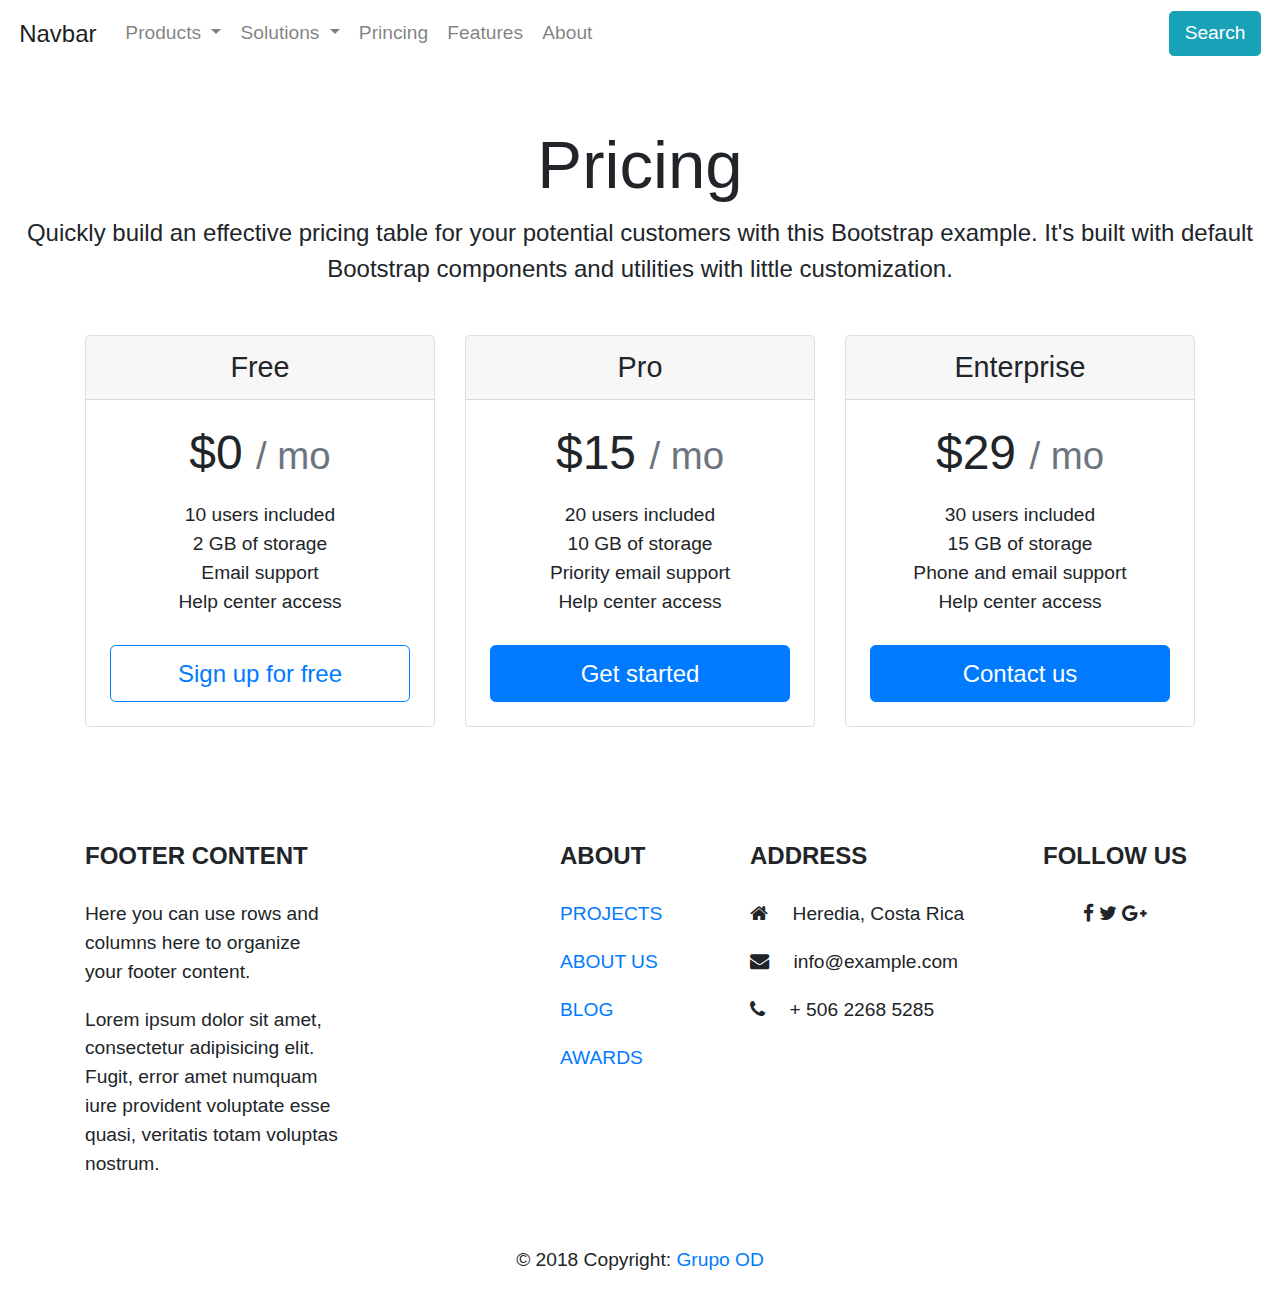
==== pricing.html @ 0ee2948a "Add  princing.html file" ====
<!DOCTYPE html>
<html lang="en">
<head>
    <meta charset="UTF-8">
    <title>Title</title>
    <meta name="viewport" content="width=device-width, initial-scale=1">
    <!--CDN Links-->
    <!--<link rel="stylesheet" href="https://maxcdn.bootstrapcdn.com/bootstrap/4.0.0/css/bootstrap.min.css">
    <script src="https://ajax.googleapis.com/ajax/libs/jquery/3.3.1/jquery.min.js"></script>
    <script src="https://maxcdn.bootstrapcdn.com/bootstrap/4.0.0/js/bootstrap.min.js"></script>
    -->
    <link rel="stylesheet" href="css/normalize.css">
    <link rel="stylesheet" href="bootstrap-4.0.0-dist/css/bootstrap.min.css">
    <script src="jquery/jquery-3.3.1.js"></script>
    <script src="bootstrap-4.0.0-dist/js/bootstrap.min.js"></script>
    <link rel="stylesheet" href="https://cdnjs.cloudflare.com/ajax/libs/font-awesome/4.7.0/css/font-awesome.min.css">
    <link rel="stylesheet" href="css/style.css">
</head>
<body>
<header>

    <nav class="navbar navbar-expand-lg navbar-light od-nav-bar">
        <a class="navbar-brand" href="index.html">Navbar</a>
        <button class="navbar-toggler" type="button" data-toggle="collapse" data-target="#navbarSupportedContent"
                aria-controls="navbarSupportedContent" aria-expanded="false" aria-label="Toggle navigation">
            <span class="navbar-toggler-icon"></span>
        </button>

        <div class="collapse navbar-collapse" id="navbarSupportedContent">
            <ul class="navbar-nav mr-auto">
                <li class="nav-item dropdown">
                    <a class="nav-link dropdown-toggle" href="#" role="button" data-toggle="dropdown"
                       aria-haspopup="true" aria-expanded="false">
                        Products
                    </a>
                    <div class="dropdown-menu" aria-labelledby="navbarDropdown">
                        <a class="dropdown-item" href="#">Product 1</a>
                        <a class="dropdown-item" href="#">Product 2</a>
                        <div class="dropdown-divider"></div>
                        <a class="dropdown-item" href="#">Something else here</a>
                    </div>
                </li>
                <li class="nav-item dropdown">
                    <a class="nav-link dropdown-toggle" href="#" role="button" data-toggle="dropdown"
                       aria-haspopup="true" aria-expanded="false">
                        Solutions
                    </a>
                    <div class="dropdown-menu" aria-labelledby="navbarDropdown">
                        <a class="dropdown-item" href="#">Solution 1</a>
                        <a class="dropdown-item" href="#">Solution 2</a>
                        <div class="dropdown-divider"></div>
                        <a class="dropdown-item" href="#">Something else here</a>
                    </div>
                </li>
                <li class="nav-item">
                    <a class="nav-link" href="pricing.html">Princing</a>
                </li>
                <li class="nav-item">
                    <a class="nav-link" href="#">Features</a>
                </li>
                <li class="nav-item">
                    <a class="nav-link " href="#">About</a>
                </li>
            </ul>
            <form class="form-inline my-2 my-lg-0">
                <button type="button" class="btn btn-info">
                    <span class="glyphicon glyphicon-search"></span> Search
                </button>
            </form>
        </div>
    </nav>
</header>

<main>

    <div class="pricing-header px-3 py-3 pt-md-5 pb-md-4 mx-auto text-center">
        <h1 class="display-4">Pricing</h1>
        <p class="lead">Quickly build an effective pricing table for your potential customers with this Bootstrap example. It's built with default Bootstrap components and utilities with little customization.</p>
    </div>

    <div class="container">
        <div class="card-deck mb-3 text-center">
            <div class="card mb-4 box-shadow">
                <div class="card-header">
                    <h4 class="my-0 font-weight-normal">Free</h4>
                </div>
                <div class="card-body">
                    <h1 class="card-title pricing-card-title">$0 <small class="text-muted">/ mo</small></h1>
                    <ul class="list-unstyled mt-3 mb-4">
                        <li>10 users included</li>
                        <li>2 GB of storage</li>
                        <li>Email support</li>
                        <li>Help center access</li>
                    </ul>
                    <button type="button" class="btn btn-lg btn-block btn-outline-primary">Sign up for free</button>
                </div>
            </div>
            <div class="card mb-4 box-shadow">
                <div class="card-header">
                    <h4 class="my-0 font-weight-normal">Pro</h4>
                </div>
                <div class="card-body">
                    <h1 class="card-title pricing-card-title">$15 <small class="text-muted">/ mo</small></h1>
                    <ul class="list-unstyled mt-3 mb-4">
                        <li>20 users included</li>
                        <li>10 GB of storage</li>
                        <li>Priority email support</li>
                        <li>Help center access</li>
                    </ul>
                    <button type="button" class="btn btn-lg btn-block btn-primary">Get started</button>
                </div>
            </div>
            <div class="card mb-4 box-shadow">
                <div class="card-header">
                    <h4 class="my-0 font-weight-normal">Enterprise</h4>
                </div>
                <div class="card-body">
                    <h1 class="card-title pricing-card-title">$29 <small class="text-muted">/ mo</small></h1>
                    <ul class="list-unstyled mt-3 mb-4">
                        <li>30 users included</li>
                        <li>15 GB of storage</li>
                        <li>Phone and email support</li>
                        <li>Help center access</li>
                    </ul>
                    <button type="button" class="btn btn-lg btn-block btn-primary">Contact us</button>
                </div>
            </div>
        </div>
</main>

<!--Footer-->
<footer class="page-footer font-small mdb-color lighten-3 pt-4 mt-4">

    <!--Footer Links-->
    <div class="container text-center text-md-left">
        <div class="row my-4">

            <!--First column-->
            <div class="col-md-4 col-lg-3">
                <h5 class="text-uppercase mb-4 font-weight-bold">Footer Content</h5>
                <p>Here you can use rows and columns here to organize your footer content.</p>
                <p>Lorem ipsum dolor sit amet, consectetur adipisicing elit. Fugit, error amet numquam iure provident
                    voluptate esse quasi, veritatis totam voluptas nostrum. </p>
            </div>
            <!--/.First column-->

            <hr class="clearfix w-100 d-md-none">

            <!--Second column-->
            <div class="col-md-2 col-lg-2 ml-auto">
                <h5 class="text-uppercase mb-4 font-weight-bold">About</h5>
                <ul class="list-unstyled">
                    <p>
                        <a href="#!">PROJECTS</a>
                    </p>
                    <p>
                        <a href="#!">ABOUT US</a>
                    </p>
                    <p>
                        <a href="#!">BLOG</a>
                    </p>
                    <p>
                        <a href="#!">AWARDS</a>
                    </p>
                </ul>
            </div>
            <!--/.Second column-->

            <hr class="clearfix w-100 d-md-none">

            <!--Third column-->
            <div class="col-md-4 col-lg-3">
                <h5 class="text-uppercase mb-4 font-weight-bold">Address</h5>
                <!--Info-->
                <p>
                    <i class="fa fa-home mr-3"></i> Heredia, Costa Rica</p>
                <p>
                    <i class="fa fa-envelope mr-3"></i> info@example.com</p>
                <p>
                    <i class="fa fa-phone mr-3"></i> + 506 2268 5285</p>
            </div>
            <!--/.Third column-->

            <hr class="clearfix w-100 d-md-none">

            <!--Fourth column-->
            <div class="col-md-2 col-lg-2 text-center">
                <h5 class="text-uppercase mb-4 font-weight-bold">Follow Us</h5>
                <!--Social buttons-->
                <div class="mt-2">
                    <!--Facebook-->
                    <a type="button" class="btn-floating btn-small btn-fb">
                        <i class="fa fa-facebook"></i>
                    </a>
                    <!--Twitter-->
                    <a type="button" class="btn-floating btn-small btn-tw">
                        <i class="fa fa-twitter"></i>
                    </a>
                    <!--Google +-->
                    <a type="button" class="btn-floating btn-small btn-gplus">
                        <i class="fa fa-google-plus"></i>
                    </a>
                </div>
            </div>
            <!--/.Fourth column-->

        </div>
    </div>
    <!--/.Footer Links-->

    <!--Copyright-->
    <div class="footer-copyright py-3 text-center">
        © 2018 Copyright:
        <a href="#"> Grupo OD </a>
    </div>
    <!--/.Copyright-->

</footer>
<!--/.Footer-->


</body>
</html>
---- css/style.css ----
/* Basic CSS file */
html {
  font-size: 1.2em; }

/* Header */
.od-nav-bar {
  font-size: 1em; }

/*# sourceMappingURL=style.css.map */
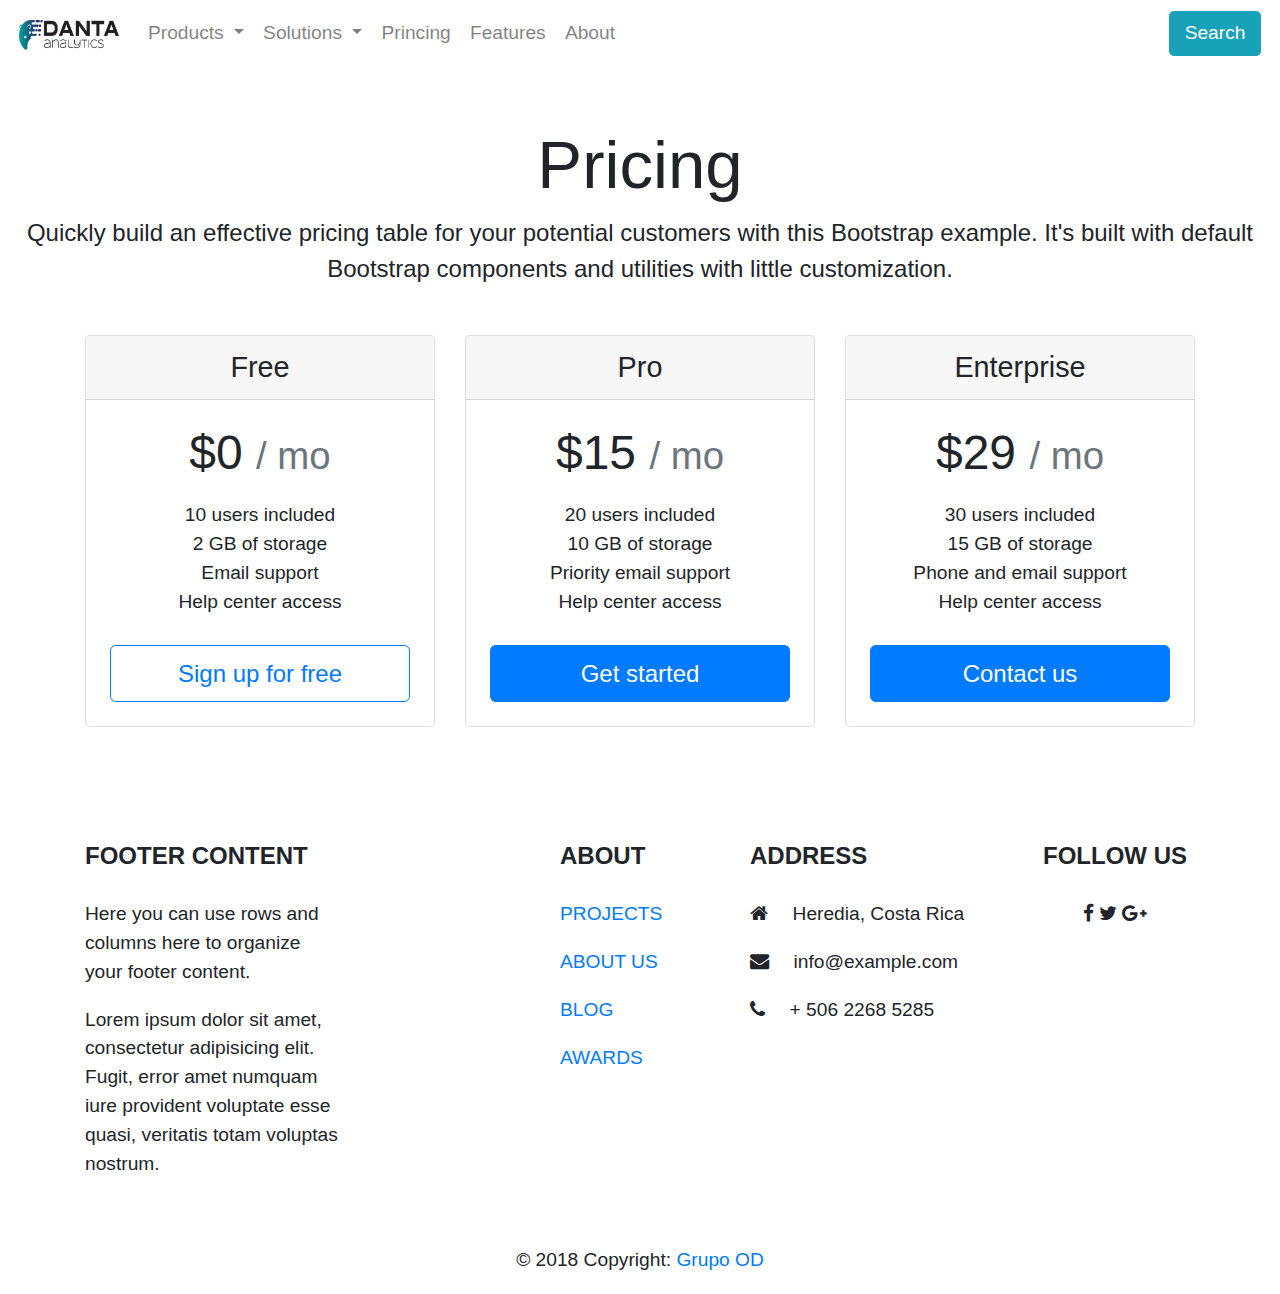
==== commit 9027991c: "Add brand image to navigation bar" ====
--- a/pricing.html
+++ b/pricing.html
@@ -20,7 +20,9 @@
 <header>
 
     <nav class="navbar navbar-expand-lg navbar-light od-nav-bar">
-        <a class="navbar-brand" href="index.html">Navbar</a>
+        <a class="navbar-brand" href="index.html">
+            <img src="/images/LogosPrevios-01.png" width="100" height="30" alt="">
+        </a>
         <button class="navbar-toggler" type="button" data-toggle="collapse" data-target="#navbarSupportedContent"
                 aria-controls="navbarSupportedContent" aria-expanded="false" aria-label="Toggle navigation">
             <span class="navbar-toggler-icon"></span>
@@ -70,6 +72,7 @@
         </div>
     </nav>
 </header>
+
 
 <main>
 
--- a/css/style.css
+++ b/css/style.css
@@ -6,4 +6,66 @@
 .od-nav-bar {
   font-size: 1em; }
 
+.top-space {
+  margin-top: 5%; }
+
+/*
+Removes white gap between slides - chagnge to base color of slide images
+*/
+.carousel {
+  background: #007aeb; }
+
+/*
+Forces image to be 100% width and not max width of 100%
+*/
+.carousel-item .img-fluid {
+  width: 100%; }
+
+/*
+anchors are inline so you need ot make them block to go full width
+*/
+.carousel-item a {
+  display: block;
+  width: 100%; }
+
+/*Social media icons scss*/
+.social-media-icon {
+  font-size: 30px;
+  width: 1.5em;
+  height: 1.1em;
+  text-align: center;
+  text-decoration: none;
+  /* Facebook */ }
+
+/* Add a hover effect if you want */
+.social-media-icon:hover {
+  opacity: 0.7; }
+
+/* Facebook*/
+.facebook-icon {
+  background: #3B5998;
+  color: white; }
+
+/* Twitter */
+.twitter-icon {
+  background: #55ACEE;
+  color: white; }
+
+/*Google+ */
+.google-plus-icon {
+  background: #dd4b39;
+  color: white; }
+
+/*Likedin*/
+.likedin-icon {
+  background: #007bb5;
+  color: white; }
+
+/*RSS*/
+.rss-icon {
+  background: #ff6600;
+  color: white; }
+
+/* Set a specific color for each brand */
+
 /*# sourceMappingURL=style.css.map */
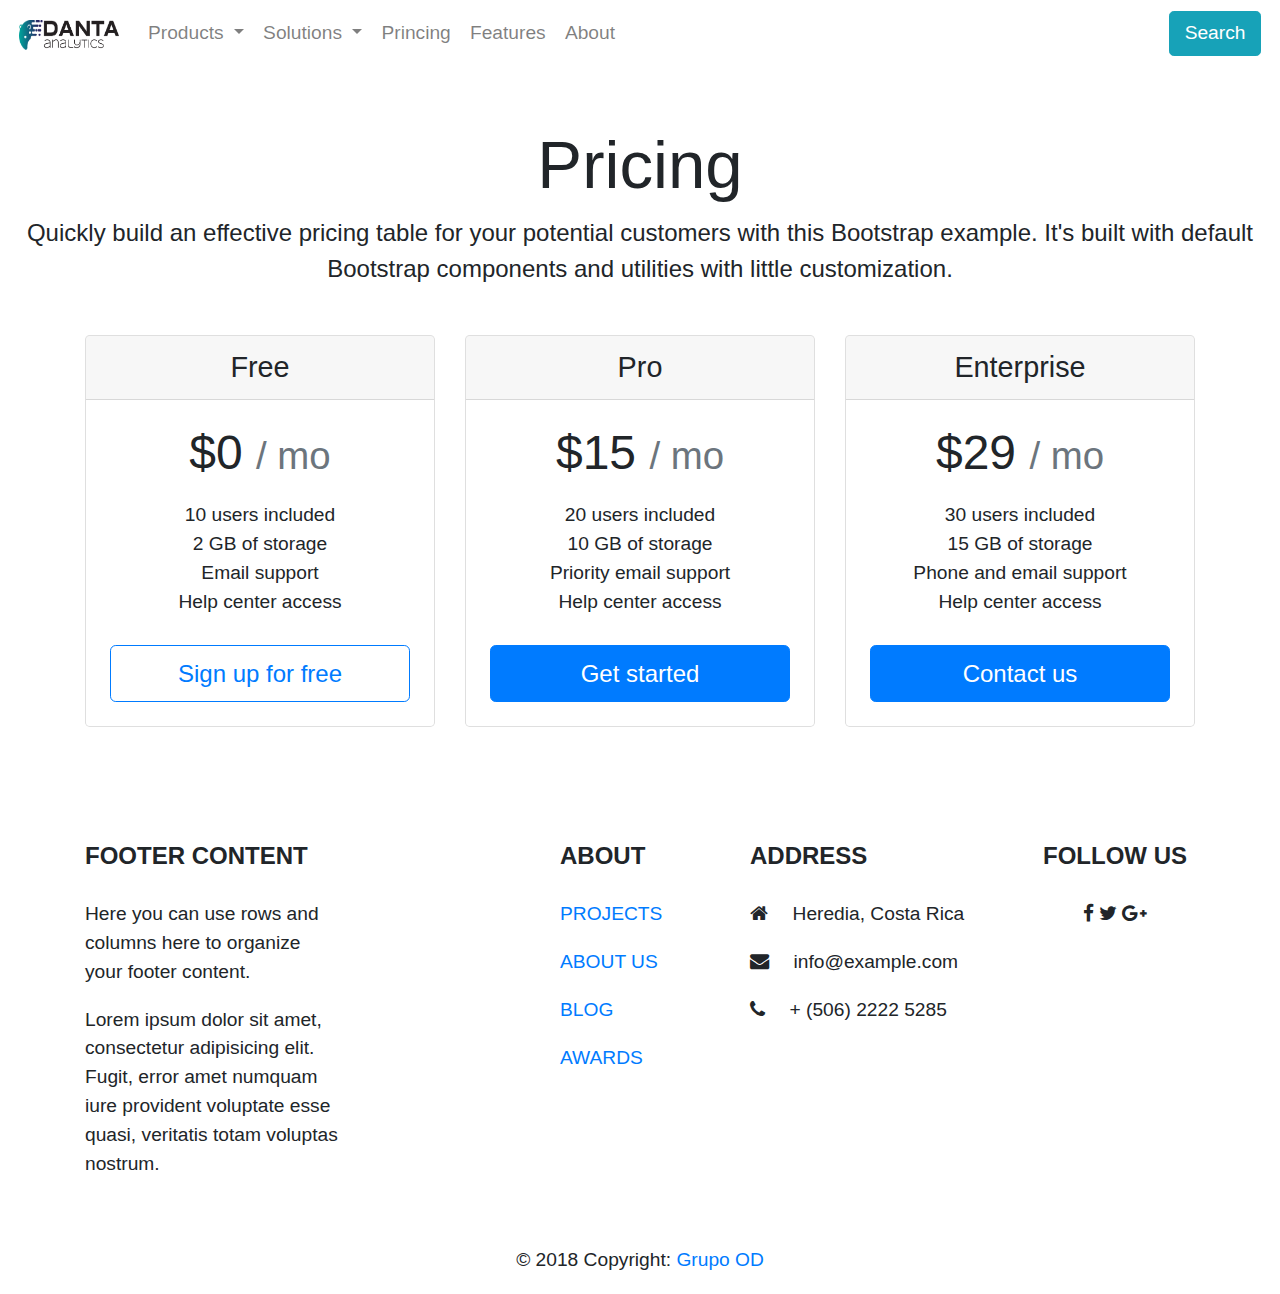
==== commit c402e420: "Change footer information" ====
--- a/pricing.html
+++ b/pricing.html
@@ -21,7 +21,7 @@
 
     <nav class="navbar navbar-expand-lg navbar-light od-nav-bar">
         <a class="navbar-brand" href="index.html">
-            <img src="/images/LogosPrevios-01.png" width="100" height="30" alt="">
+            <img src="./images/LogosPrevios-01.png" width="100" height="30" alt="">
         </a>
         <button class="navbar-toggler" type="button" data-toggle="collapse" data-target="#navbarSupportedContent"
                 aria-controls="navbarSupportedContent" aria-expanded="false" aria-label="Toggle navigation">
@@ -180,7 +180,7 @@
                 <p>
                     <i class="fa fa-envelope mr-3"></i> info@example.com</p>
                 <p>
-                    <i class="fa fa-phone mr-3"></i> + 506 2268 5285</p>
+                    <i class="fa fa-phone mr-3"></i> + (506) 2222 5285</p>
             </div>
             <!--/.Third column-->
 
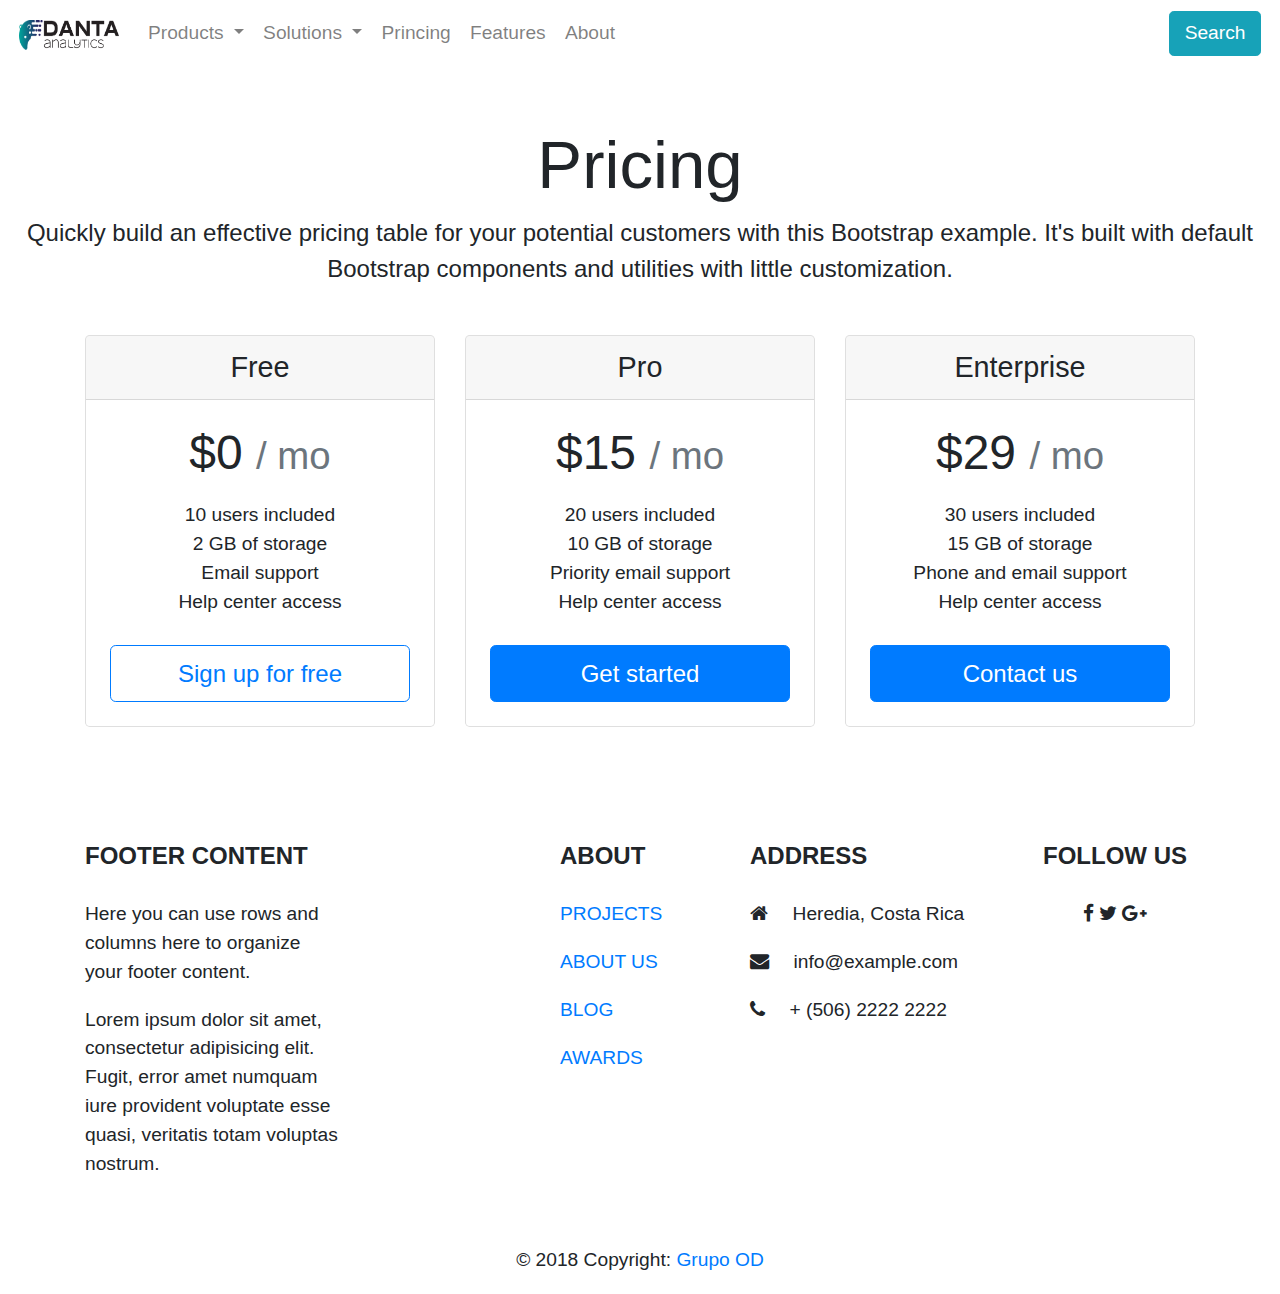
==== commit 15b04f47: "Change footer information" ====
--- a/pricing.html
+++ b/pricing.html
@@ -180,7 +180,7 @@
                 <p>
                     <i class="fa fa-envelope mr-3"></i> info@example.com</p>
                 <p>
-                    <i class="fa fa-phone mr-3"></i> + (506) 2222 5285</p>
+                    <i class="fa fa-phone mr-3"></i> + (506) 2222 2222</p>
             </div>
             <!--/.Third column-->
 
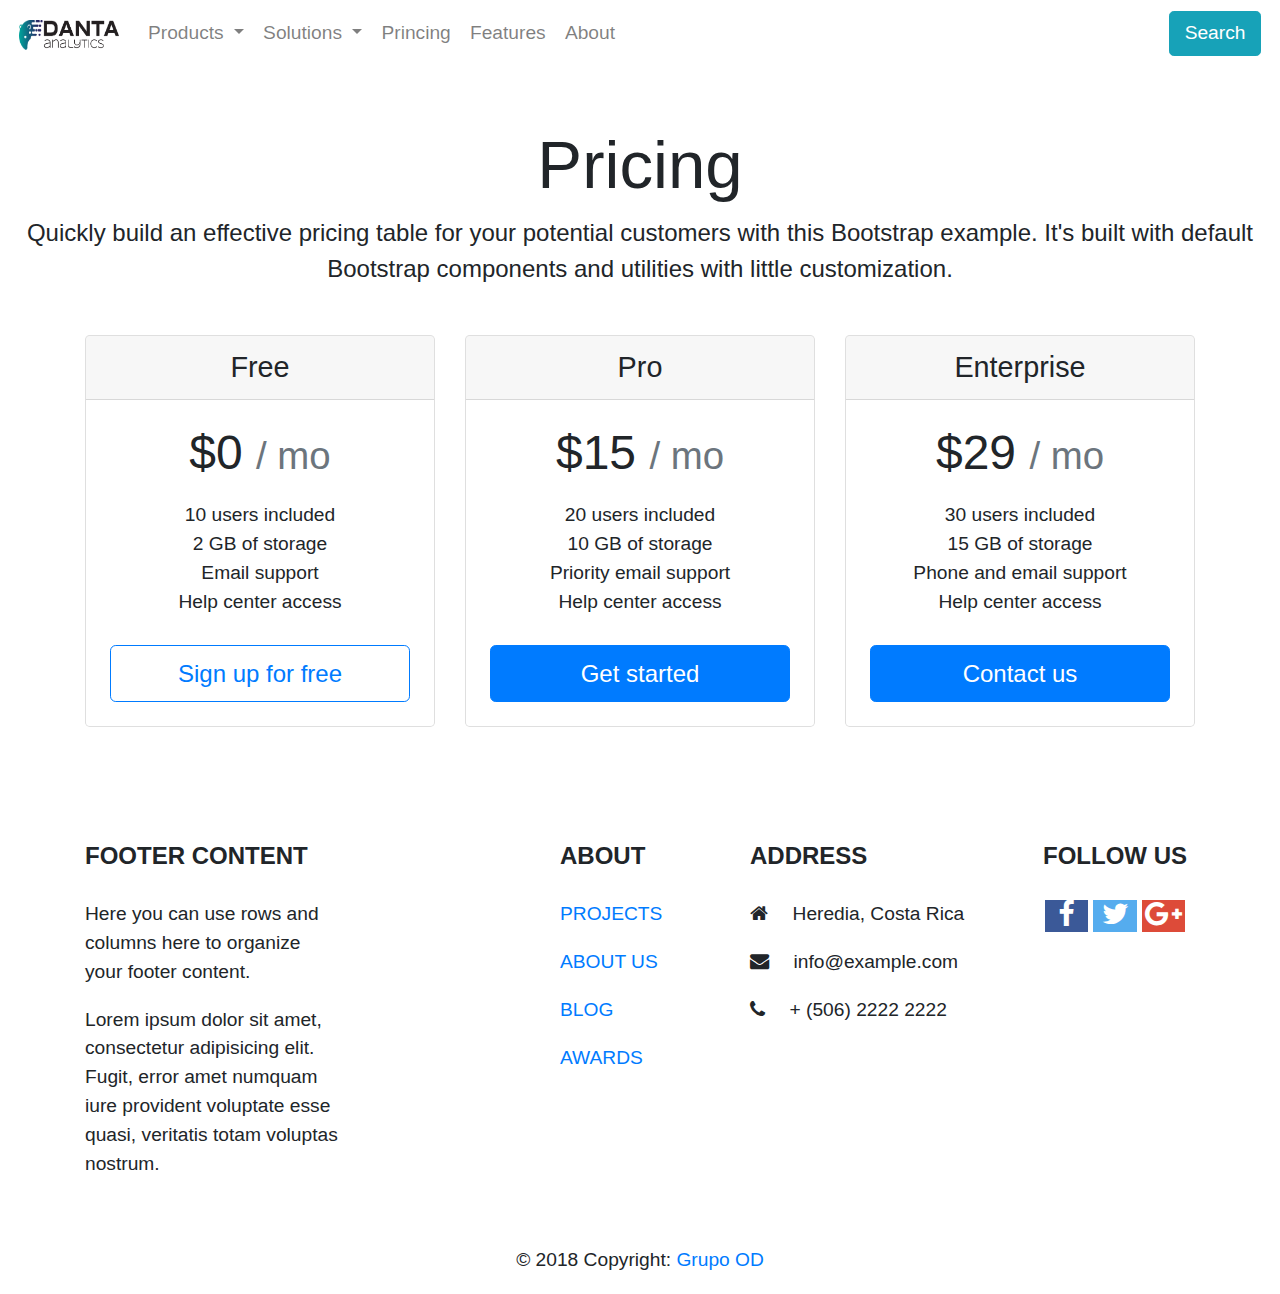
==== commit 3d3d9dfc: "Changes in web content" ====
--- a/pricing.html
+++ b/pricing.html
@@ -193,15 +193,15 @@
                 <div class="mt-2">
                     <!--Facebook-->
                     <a type="button" class="btn-floating btn-small btn-fb">
-                        <i class="fa fa-facebook"></i>
+                        <i class="fa fa-facebook social-media-icon facebook-icon"></i>
                     </a>
                     <!--Twitter-->
                     <a type="button" class="btn-floating btn-small btn-tw">
-                        <i class="fa fa-twitter"></i>
+                        <i class="fa fa-twitter social-media-icon twitter-icon"></i>
                     </a>
                     <!--Google +-->
                     <a type="button" class="btn-floating btn-small btn-gplus">
-                        <i class="fa fa-google-plus"></i>
+                        <i class="fa fa-google-plus social-media-icon google-plus-icon"></i>
                     </a>
                 </div>
             </div>
--- a/css/style.css
+++ b/css/style.css
@@ -5,6 +5,10 @@
 /* Header */
 .od-nav-bar {
   font-size: 1em; }
+
+button {
+  background-color: #007F8B;
+  color: white; }
 
 .top-space {
   margin-top: 5%; }
@@ -30,7 +34,7 @@
 
 /*Social media icons scss*/
 .social-media-icon {
-  font-size: 30px;
+  font-size: 1.5em;
   width: 1.5em;
   height: 1.1em;
   text-align: center;
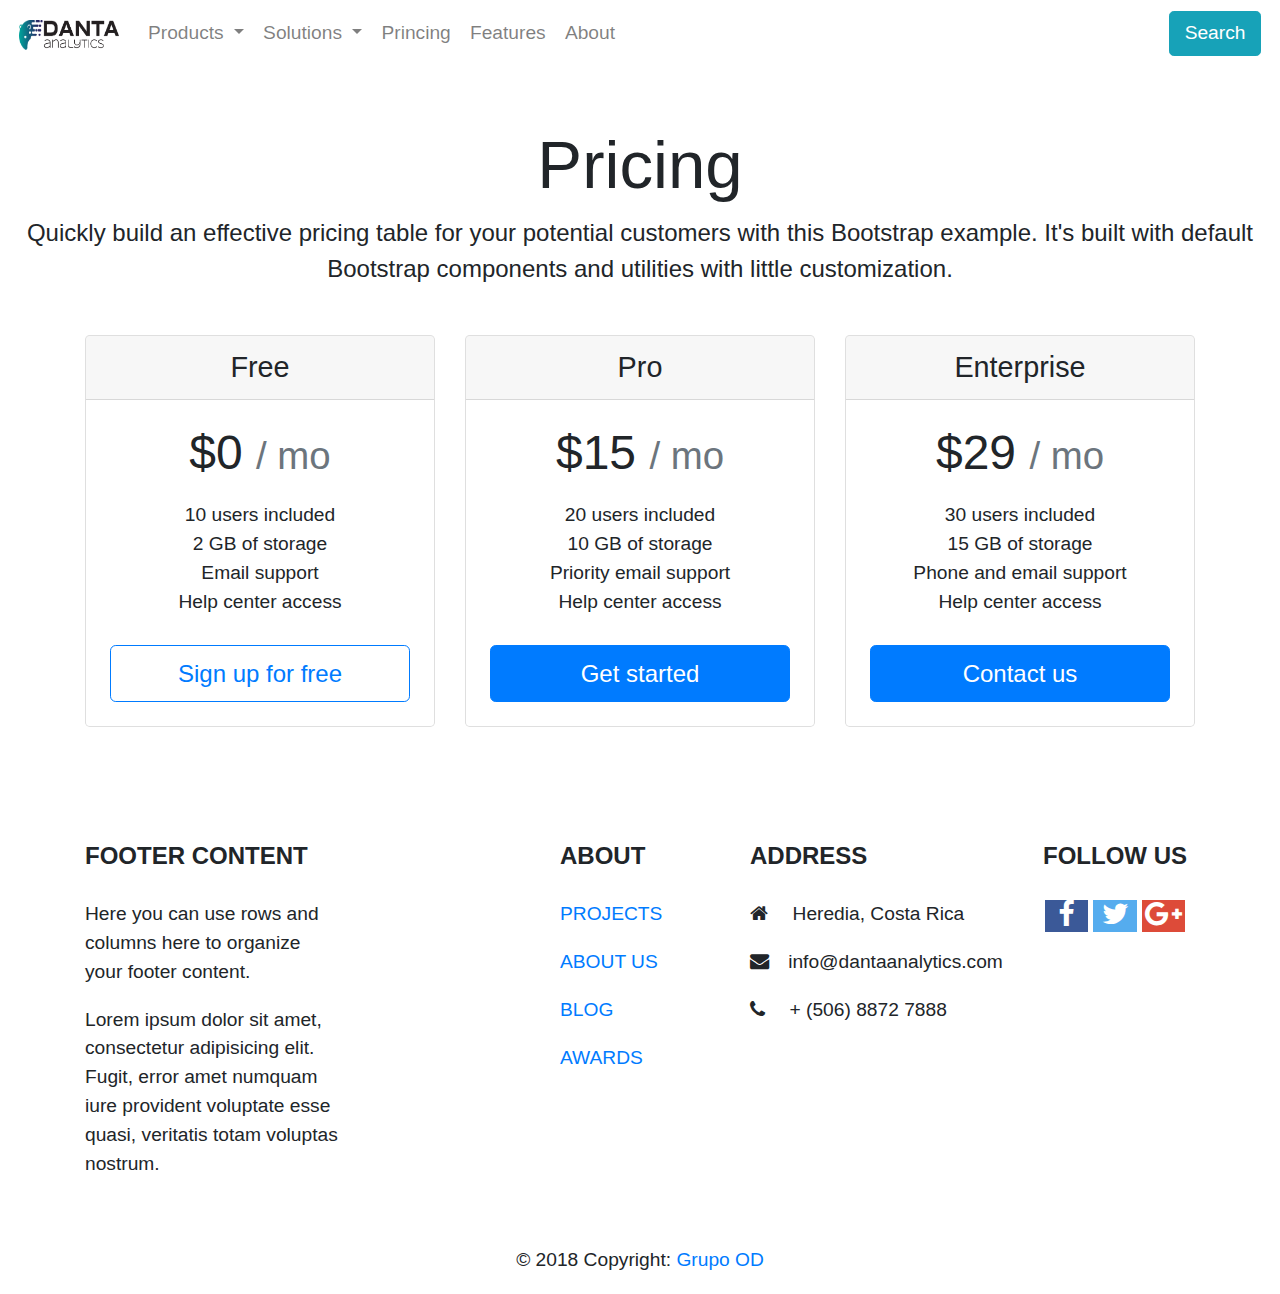
==== commit 70c48662: "Changes in web content" ====
--- a/pricing.html
+++ b/pricing.html
@@ -178,9 +178,9 @@
                 <p>
                     <i class="fa fa-home mr-3"></i> Heredia, Costa Rica</p>
                 <p>
-                    <i class="fa fa-envelope mr-3"></i> info@example.com</p>
+                    <i class="fa fa-envelope mr-3"></i>info@dantaanalytics.com</p>
                 <p>
-                    <i class="fa fa-phone mr-3"></i> + (506) 2222 2222</p>
+                    <i class="fa fa-phone mr-3"></i> + (506) 8872 7888</p>
             </div>
             <!--/.Third column-->
 
--- a/css/style.css
+++ b/css/style.css
@@ -12,6 +12,10 @@
 
 .top-space {
   margin-top: 5%; }
+
+.central-content-brands img {
+  width: 30em;
+  height: 15em; }
 
 /*
 Removes white gap between slides - chagnge to base color of slide images
